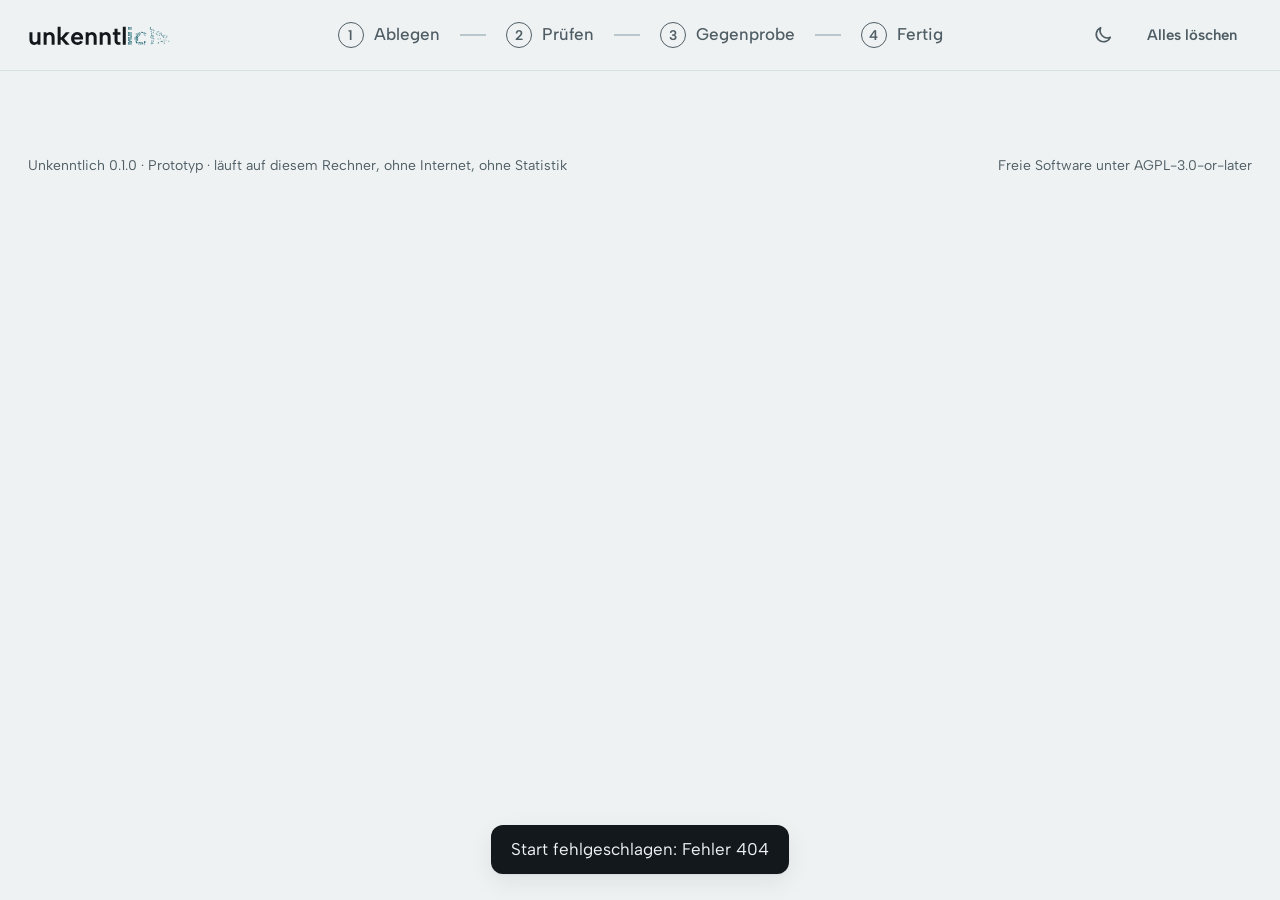
==== unkenntlich/web/index.html @ dcf61d39 "Unkenntlich 0.1.0: Dokumente, Fotos und Videos lokal unkenntlich machen, mit Gegenprobe und Prüfberi" ====
<!doctype html>
<html lang="de">
<head>
<meta charset="utf-8">
<meta name="viewport" content="width=device-width, initial-scale=1">
<title>Unkenntlich – Dokumente, Fotos und Videos lokal unkenntlich machen</title>
<meta name="description" content="Personen und ihre Daten in Dokumenten, Fotos und Videos auf dem eigenen Rechner unkenntlich machen, mit Gegenprobe und Prüfbericht.">
<link rel="icon" href="bilder/zeichen.svg" type="image/svg+xml">
<link rel="stylesheet" href="stil.css">
<script src="schema.js"></script>
<script type="module" src="app.js"></script>
</head>
<body>
<a class="sprung" href="#inhalt">Zum Inhalt springen</a>
<header class="kopf">
  <div class="kopf-innen">
    <a class="marke" href="#" id="marke" aria-label="unkenntlich – zum Anfang"><svg xmlns="http://www.w3.org/2000/svg" viewBox="0 -4 567.0 120.0" aria-hidden="true" focusable="false"><path d="M49.74402059889377 95.0H38.837478542819L38.0449742513828 89.93349227541484Q35.56347510967004 92.67049399198932 32.10047682624452 94.18524699599466Q28.637478542818997 95.7 24.718977684531758 95.7Q18.892981117680716 95.7 14.639233263398816 93.23149914171276Q10.385485409116917 90.76299828342552 8.094735838260538 85.99449742513828Q5.8039862674041585 81.22599656685104 5.8039862674041585 74.26299828342552V45.0H17.721533473202367V72.68899485027656Q17.721533473202367 78.70047682624451 20.13277703604807 81.84696738508487Q22.544020598893766 84.99345794392524 27.52950600801068 84.99345794392524Q32.4149914171276 84.99345794392524 35.12073240511158 81.82846652679763Q37.82647339309556 78.66347510967003 37.82647339309556 72.57049399198931V45.0H49.74402059889377ZM62.56698455082968 45.0H73.37352660690445L74.16603089834065 49.966507724585156Q76.64753004005341 47.329506008010675 80.11977875262255 45.81475300400534Q83.59202746519168 44.3 87.59202746519168 44.3Q93.49202746519168 44.3 97.69577531947358 46.76850085828724Q101.89952317375548 49.237001716574476 104.15327102803738 53.996252145718096Q106.40701888231928 58.755502574861715 106.40701888231928 65.8V95.0H94.48947167652108V67.3925042914362Q94.48947167652108 61.29952317375548 92.037478542819 58.193782185771504Q89.58548540911693 55.088041197787526 84.7 55.088041197787526Q79.71451459088308 55.088041197787526 77.09952317375549 58.23453175662789Q74.48453175662789 61.38102231546824 74.48453175662789 67.4925042914362V95.0H62.56698455082968ZM118.56698455082967 23.0H130.52153347320237V64.90047682624451H134.00701888231927L151.2299828342552 45.0H166.825042914362L144.4320617966813 69.9074957085638L166.94354377264924 95.0H151.26698455082968L133.98851802403203 74.91451459088307H130.52153347320237V95.0H118.56698455082967ZM197.20749570856378 95.7Q189.73349227541482 95.7 184.0649914171276 92.40925042914361Q178.39649055884036 89.11850085828723 175.24649055884035 83.21850085828723Q172.09649055884034 77.31850085828724 172.09649055884034 69.58149914171275Q172.09649055884034 62.26299828342552 175.20574098798397 56.562998283425515Q178.3149914171276 50.86299828342552 183.83349227541484 47.581499141712754Q189.35199313370208 44.3 196.32599656685102 44.3Q203.51850085828724 44.3 208.95550257486173 47.39074957085638Q214.39250429143618 50.48149914171276 217.4517547205798 56.04074957085638Q220.51100514972342 61.6 220.51100514972342 68.93700171657449Q220.51100514972342 70.11850085828723 220.37025557886705 71.45925042914362Q220.22950600801067 72.8 220.02950600801069 74.31850085828724H184.95103948121303Q185.36954033950028 77.67798970055311 187.06778561892045 80.10223154682433Q188.76603089834063 82.52647339309556 191.39027274461185 83.8654682433721Q194.01451459088307 85.20446309364867 197.37400343314894 85.20446309364867Q201.35948884226588 85.20446309364867 204.5412263971009 83.57471867251573Q207.7229639519359 81.9449742513828 209.00446309364867 79.27448025939347L219.48500858287238 82.56698455082967Q216.48500858287238 88.77049399198933 210.5980068662979 92.23524699599466Q204.71100514972343 95.7 197.20749570856378 95.7ZM207.50095365248902 65.04449742513827Q207.40095365248902 62.04800686629792 205.8804596604997 59.6737650200267Q204.35996566851037 57.29952317375548 201.88197596795726 55.91052832347892Q199.40398626740415 54.52153347320236 196.3629982834255 54.54003433148961Q193.64800686629792 54.55853518977685 191.2830154491703 55.906780469197024Q188.91802403204272 57.2550257486172 187.256780469197 59.57926759488842Q185.5955369063513 61.903509441159635 185.06954033950026 65.04449742513827ZM230.76698455082965 45.0H241.57352660690444L242.36603089834063 49.966507724585156Q244.84753004005339 47.329506008010675 248.31977875262254 45.81475300400534Q251.79202746519167 44.3 255.79202746519167 44.3Q261.69202746519164 44.3 265.89577531947356 46.76850085828724Q270.0995231737555 49.237001716574476 272.3532710280374 53.996252145718096Q274.60701888231927 58.755502574861715 274.60701888231927 65.8V95.0H262.68947167652107V67.3925042914362Q262.68947167652107 61.29952317375548 260.23747854281896 58.193782185771504Q257.7854854091169 55.088041197787526 252.89999999999998 55.088041197787526Q247.91451459088307 55.088041197787526 245.29952317375546 58.23453175662789Q242.68453175662788 61.38102231546824 242.68453175662788 67.4925042914362V95.0H230.76698455082965ZM286.76698455082965 45.0H297.5735266069044L298.3660308983406 49.966507724585156Q300.84753004005336 47.329506008010675 304.3197787526225 45.81475300400534Q307.7920274651916 44.3 311.7920274651916 44.3Q317.69202746519164 44.3 321.8957753194735 46.76850085828724Q326.0995231737554 49.237001716574476 328.35327102803734 53.996252145718096Q330.60701888231927 58.755502574861715 330.60701888231927 65.8V95.0H318.689471676521V67.3925042914362Q318.689471676521 61.29952317375548 316.23747854281896 58.193782185771504Q313.78548540911686 55.088041197787526 308.9 55.088041197787526Q303.914514590883 55.088041197787526 301.29952317375546 58.23453175662789Q298.68453175662785 61.38102231546824 298.68453175662785 67.4925042914362V95.0H286.76698455082965ZM346.17049399198925 45.0V31.0H358.22504291436195V45.0H369.6810223154682V55.44354377264924H358.22504291436195V76.91148197596796Q358.22504291436195 81.17846652679764 359.92879076864386 82.86746137707419Q361.6325386229258 84.55645622735075 364.28078390234595 84.6879553690635Q366.9290291817661 84.81945451077627 369.69952317375544 84.40095365248904V94.56299828342551Q365.2405111577341 95.48149914171276 361.0110051497234 95.12224871256913Q356.78149914171274 94.76299828342552 353.4352469959946 92.81674613770741Q350.0889948502765 90.87049399198932 348.12974442113284 86.98724012969674Q346.17049399198925 83.10398626740415 346.17049399198925 76.91148197596796V55.44354377264924H339.15199313370204V45.0ZM379.1669845508296 23.0H391.0845317566278V95.0H379.1669845508296Z" fill="currentColor"/><g fill="var(--akzent, #0b5866)"><rect x="400.0" y="25.0" width="4.30" height="4.30" rx="0.6" opacity="0.99"/><rect x="405.1" y="25.0" width="4.30" height="4.30" rx="0.6" opacity="0.97"/><rect x="410.3" y="24.9" width="4.30" height="4.30" rx="0.6" opacity="0.95"/><rect x="487.7" y="23.8" width="4.30" height="4.30" rx="0.6" opacity="0.66"/><rect x="400.0" y="30.0" width="4.30" height="4.30" rx="0.6" opacity="0.99"/><rect x="405.2" y="30.0" width="4.30" height="4.30" rx="0.6" opacity="0.97"/><rect x="410.1" y="30.0" width="4.30" height="4.30" rx="0.6" opacity="0.95"/><rect x="487.4" y="29.3" width="4.30" height="4.30" rx="0.6" opacity="0.66"/><rect x="490.7" y="31.8" width="4.30" height="4.30" rx="0.6" opacity="0.66"/><rect x="498.0" y="32.9" width="4.30" height="4.30" rx="0.6" opacity="0.64"/><rect x="490.8" y="38.9" width="4.30" height="4.30" rx="0.6" opacity="0.66"/><rect x="501.4" y="36.5" width="4.30" height="4.30" rx="0.6" opacity="0.64"/><rect x="400.0" y="45.0" width="4.30" height="4.30" rx="0.6" opacity="0.99"/><rect x="405.0" y="44.9" width="4.30" height="4.30" rx="0.6" opacity="0.97"/><rect x="410.4" y="44.9" width="4.30" height="4.30" rx="0.6" opacity="0.95"/><rect x="442.9" y="45.0" width="4.30" height="4.30" rx="0.6" opacity="0.83"/><rect x="452.6" y="43.4" width="4.30" height="4.30" rx="0.6" opacity="0.79"/><rect x="456.3" y="43.8" width="4.30" height="4.30" rx="0.6" opacity="0.77"/><rect x="462.5" y="44.8" width="4.30" height="4.30" rx="0.6" opacity="0.75"/><rect x="499.1" y="44.5" width="4.30" height="4.30" rx="0.6" opacity="0.64"/><rect x="515.1" y="41.8" width="4.30" height="4.30" rx="0.6" opacity="0.56"/><rect x="520.6" y="40.6" width="4.30" height="4.30" rx="0.6" opacity="0.54"/><rect x="400.0" y="50.0" width="4.30" height="4.30" rx="0.6" opacity="0.99"/><rect x="405.1" y="50.0" width="4.30" height="4.30" rx="0.6" opacity="0.97"/><rect x="410.4" y="49.9" width="4.30" height="4.30" rx="0.6" opacity="0.95"/><rect x="430.8" y="49.7" width="4.30" height="4.30" rx="0.6" opacity="0.87"/><rect x="436.9" y="49.9" width="4.30" height="4.30" rx="0.6" opacity="0.85"/><rect x="441.2" y="49.7" width="4.30" height="4.30" rx="0.6" opacity="0.83"/><rect x="446.8" y="49.6" width="4.30" height="4.30" rx="0.6" opacity="0.81"/><rect x="462.3" y="48.7" width="4.30" height="4.30" rx="0.6" opacity="0.75"/><rect x="468.8" y="47.6" width="4.30" height="4.30" rx="0.6" opacity="0.73"/><rect x="491.8" y="46.7" width="4.30" height="4.30" rx="0.6" opacity="0.66"/><rect x="511.4" y="48.8" width="4.30" height="4.30" rx="0.6" opacity="0.60"/><rect x="524.8" y="48.9" width="4.30" height="4.30" rx="0.6" opacity="0.56"/><rect x="530.1" y="46.3" width="4.30" height="4.30" rx="0.6" opacity="0.54"/><rect x="400.0" y="55.0" width="4.30" height="4.30" rx="0.6" opacity="0.99"/><rect x="405.2" y="55.0" width="4.30" height="4.30" rx="0.6" opacity="0.97"/><rect x="410.3" y="55.0" width="4.30" height="4.30" rx="0.6" opacity="0.95"/><rect x="435.6" y="54.8" width="4.30" height="4.30" rx="0.6" opacity="0.85"/><rect x="442.9" y="54.3" width="4.30" height="4.30" rx="0.6" opacity="0.83"/><rect x="465.7" y="54.5" width="4.30" height="4.30" rx="0.6" opacity="0.75"/><rect x="492.6" y="54.3" width="4.30" height="4.30" rx="0.6" opacity="0.64"/><rect x="514.5" y="52.9" width="4.30" height="4.30" rx="0.6" opacity="0.56"/><rect x="531.5" y="51.0" width="4.30" height="4.30" rx="0.6" opacity="0.54"/><rect x="531.8" y="54.1" width="4.30" height="4.30" rx="0.6" opacity="0.52"/><rect x="410.4" y="59.8" width="4.30" height="4.30" rx="0.6" opacity="0.95"/><rect x="431.2" y="59.4" width="4.30" height="4.30" rx="0.6" opacity="0.87"/><rect x="437.7" y="59.9" width="4.30" height="4.30" rx="0.6" opacity="0.85"/><rect x="493.2" y="56.6" width="4.30" height="4.30" rx="0.6" opacity="0.66"/><rect x="498.6" y="56.7" width="4.30" height="4.30" rx="0.6" opacity="0.64"/><rect x="522.9" y="55.8" width="4.30" height="4.30" rx="0.6" opacity="0.54"/><rect x="536.0" y="57.3" width="4.30" height="4.30" rx="0.6" opacity="0.52"/><rect x="541.9" y="56.0" width="4.30" height="4.30" rx="0.6" opacity="0.50"/><rect x="400.0" y="65.0" width="4.30" height="4.30" rx="0.6" opacity="0.99"/><rect x="405.1" y="65.0" width="4.30" height="4.30" rx="0.6" opacity="0.97"/><rect x="410.4" y="64.9" width="4.30" height="4.30" rx="0.6" opacity="0.95"/><rect x="426.3" y="64.7" width="4.30" height="4.30" rx="0.6" opacity="0.89"/><rect x="431.9" y="64.9" width="4.30" height="4.30" rx="0.6" opacity="0.87"/><rect x="435.6" y="64.4" width="4.30" height="4.30" rx="0.6" opacity="0.85"/><rect x="488.9" y="62.4" width="4.30" height="4.30" rx="0.6" opacity="0.66"/><rect x="497.8" y="61.2" width="4.30" height="4.30" rx="0.6" opacity="0.64"/><rect x="400.0" y="70.0" width="4.30" height="4.30" rx="0.6" opacity="0.99"/><rect x="405.1" y="70.0" width="4.30" height="4.30" rx="0.6" opacity="0.97"/><rect x="410.2" y="69.9" width="4.30" height="4.30" rx="0.6" opacity="0.95"/><rect x="425.9" y="69.5" width="4.30" height="4.30" rx="0.6" opacity="0.89"/><rect x="431.9" y="69.7" width="4.30" height="4.30" rx="0.6" opacity="0.87"/><rect x="436.2" y="69.9" width="4.30" height="4.30" rx="0.6" opacity="0.85"/><rect x="494.0" y="66.8" width="4.30" height="4.30" rx="0.6" opacity="0.66"/><rect x="500.9" y="68.9" width="4.30" height="4.30" rx="0.6" opacity="0.64"/><rect x="527.3" y="68.6" width="4.30" height="4.30" rx="0.6" opacity="0.52"/><rect x="400.0" y="75.0" width="4.30" height="4.30" rx="0.6" opacity="0.99"/><rect x="405.2" y="75.0" width="4.30" height="4.30" rx="0.6" opacity="0.97"/><rect x="430.5" y="74.4" width="4.30" height="4.30" rx="0.6" opacity="0.87"/><rect x="436.2" y="74.2" width="4.30" height="4.30" rx="0.6" opacity="0.85"/><rect x="518.4" y="70.0" width="4.30" height="4.30" rx="0.6" opacity="0.54"/><rect x="405.1" y="80.0" width="4.30" height="4.30" rx="0.6" opacity="0.97"/><rect x="410.4" y="79.8" width="4.30" height="4.30" rx="0.6" opacity="0.95"/><rect x="430.7" y="79.6" width="4.30" height="4.30" rx="0.6" opacity="0.87"/><rect x="464.7" y="79.6" width="4.30" height="4.30" rx="0.6" opacity="0.75"/><rect x="492.8" y="78.0" width="4.30" height="4.30" rx="0.6" opacity="0.66"/><rect x="499.1" y="78.4" width="4.30" height="4.30" rx="0.6" opacity="0.64"/><rect x="530.4" y="79.5" width="4.30" height="4.30" rx="0.6" opacity="0.54"/><rect x="533.8" y="79.2" width="4.30" height="4.30" rx="0.6" opacity="0.52"/><rect x="400.0" y="85.0" width="4.30" height="4.30" rx="0.6" opacity="0.99"/><rect x="405.2" y="84.9" width="4.30" height="4.30" rx="0.6" opacity="0.97"/><rect x="410.3" y="84.9" width="4.30" height="4.30" rx="0.6" opacity="0.95"/><rect x="431.7" y="84.4" width="4.30" height="4.30" rx="0.6" opacity="0.87"/><rect x="437.1" y="84.8" width="4.30" height="4.30" rx="0.6" opacity="0.85"/><rect x="443.2" y="83.8" width="4.30" height="4.30" rx="0.6" opacity="0.83"/><rect x="448.3" y="84.5" width="4.30" height="4.30" rx="0.6" opacity="0.81"/><rect x="454.1" y="84.4" width="4.30" height="4.30" rx="0.6" opacity="0.79"/><rect x="463.8" y="83.3" width="4.30" height="4.30" rx="0.6" opacity="0.75"/><rect x="466.4" y="83.0" width="4.30" height="4.30" rx="0.6" opacity="0.73"/><rect x="493.7" y="83.6" width="4.30" height="4.30" rx="0.6" opacity="0.64"/><rect x="520.0" y="84.1" width="4.30" height="4.30" rx="0.6" opacity="0.54"/><rect x="533.8" y="79.5" width="4.30" height="4.30" rx="0.6" opacity="0.52"/><rect x="543.2" y="81.6" width="4.30" height="4.30" rx="0.6" opacity="0.50"/><rect x="400.0" y="90.0" width="4.30" height="4.30" rx="0.6" opacity="0.99"/><rect x="405.1" y="89.9" width="4.30" height="4.30" rx="0.6" opacity="0.97"/><rect x="410.3" y="89.9" width="4.30" height="4.30" rx="0.6" opacity="0.95"/><rect x="441.4" y="89.5" width="4.30" height="4.30" rx="0.6" opacity="0.83"/><rect x="448.6" y="89.7" width="4.30" height="4.30" rx="0.6" opacity="0.81"/><rect x="454.5" y="89.1" width="4.30" height="4.30" rx="0.6" opacity="0.79"/><rect x="456.8" y="89.0" width="4.30" height="4.30" rx="0.6" opacity="0.77"/><rect x="464.1" y="89.9" width="4.30" height="4.30" rx="0.6" opacity="0.75"/><rect x="491.3" y="88.5" width="4.30" height="4.30" rx="0.6" opacity="0.66"/><rect x="497.3" y="88.0" width="4.30" height="4.30" rx="0.6" opacity="0.64"/><rect x="518.9" y="86.7" width="4.30" height="4.30" rx="0.6" opacity="0.54"/><rect x="542.9" y="88.1" width="4.30" height="4.30" rx="0.6" opacity="0.50"/><rect x="540.3" y="63.3" width="4.30" height="4.30" rx="0.6" opacity="0.54"/><rect x="549.4" y="69.1" width="4.30" height="4.30" rx="0.6" opacity="0.32"/><rect x="561.1" y="78.5" width="4.30" height="4.30" rx="0.6" opacity="0.52"/><rect x="542.0" y="73.6" width="4.30" height="4.30" rx="0.6" opacity="0.49"/><rect x="546.2" y="54.0" width="4.30" height="4.30" rx="0.6" opacity="0.29"/><rect x="540.2" y="59.5" width="4.30" height="4.30" rx="0.6" opacity="0.34"/><rect x="550.8" y="63.2" width="4.30" height="4.30" rx="0.6" opacity="0.38"/><rect x="550.8" y="77.0" width="4.30" height="4.30" rx="0.6" opacity="0.32"/><rect x="553.6" y="58.5" width="4.30" height="4.30" rx="0.6" opacity="0.55"/></g></svg></a>
    <nav aria-label="Arbeitsschritte">
      <ol class="schritte" id="schritte">
        <li><button type="button" data-schritt="ablegen"><span class="nr">1</span><span class="text">Ablegen</span></button></li>
        <li class="trenner" aria-hidden="true"></li>
        <li><button type="button" data-schritt="pruefen"><span class="nr">2</span><span class="text">Prüfen</span></button></li>
        <li class="trenner" aria-hidden="true"></li>
        <li><button type="button" data-schritt="gegenprobe"><span class="nr">3</span><span class="text">Gegenprobe</span></button></li>
        <li class="trenner" aria-hidden="true"></li>
        <li><button type="button" data-schritt="fertig"><span class="nr">4</span><span class="text">Fertig</span></button></li>
      </ol>
    </nav>
    <div class="werkzeuge">
      <button type="button" class="symbolknopf" id="schema" aria-label="Dunkles Schema" aria-pressed="false"></button>
      <button type="button" class="knopf leise klein" id="loeschen">Alles löschen</button>
    </div>
  </div>
</header>
<main id="inhalt" tabindex="-1"></main>
<footer class="fuss">
  <span>Unkenntlich 0.1.0 · Prototyp · läuft auf diesem Rechner, ohne Internet, ohne Statistik</span>
  <span>Freie Software unter AGPL-3.0-or-later</span>
</footer>
<div class="meldung" id="meldung" role="status" aria-live="polite" hidden></div>
</body>
</html>
---- unkenntlich/web/stil.css ----
/* Unkenntlich – ruhige Oberfläche: eine Handlung je Bildschirm, große Schrift, helles und dunkles Schema. */
@font-face { font-family: "Albert Sans"; src: url("schrift/albert-sans.woff2") format("woff2"); font-weight: 100 900; font-display: swap; }
@font-face { font-family: "Albert Sans"; src: url("schrift/albert-sans-kursiv.woff2") format("woff2"); font-weight: 100 900; font-style: italic; font-display: swap; }
@font-face { font-family: "Plex Mono"; src: url("schrift/plex-mono.woff2") format("woff2"); font-display: swap; }

:root {
  --grund: #eef2f3; --flaeche: #ffffff; --flaeche-2: #f6f8f9; --flaeche-3: #e8eef0;
  --tinte: #12181b; --leise: #4f5d64; --linie: #d6dfe2; --linie-stark: #b9c6cb;
  --akzent: #0b5866; --akzent-tief: #073f49; --akzent-hell: #dcedf0; --auf-akzent: #ffffff;
  --gut: #146c4b; --gut-hell: #e2f2ea; --schlecht: #a3262a; --schlecht-hell: #f7e5e5; --warn-hell: #fbefd5;
  --decke: #1b2226; --schatten: 0 1px 2px rgb(16 24 28 / 6%), 0 8px 24px rgb(16 24 28 / 7%);
  --k-person: #6a4fd0; --k-ort: #2563c4; --k-kontakt: #0a7c6f; --k-konto: #a5630d; --k-nummer: #56636f;
  --k-fahrzeug: #8a6d00; --k-gesicht: #c0335f; --k-hand: #3647b0; --k-eigen: #3d4950;
  --radius: 14px; --radius-klein: 9px;
  color-scheme: light;
}
:root[data-schema="dunkel"] {
  --grund: #0c1113; --flaeche: #141b1e; --flaeche-2: #192226; --flaeche-3: #1f2a2e;
  --tinte: #e6ecee; --leise: #a3b1b6; --linie: #29353a; --linie-stark: #3a494f;
  --akzent: #74c6d2; --akzent-tief: #a6dde5; --akzent-hell: #12343a; --auf-akzent: #06262c;
  --gut: #6fd3a5; --gut-hell: #11301f; --schlecht: #ff9b9b; --schlecht-hell: #3a1618; --warn-hell: #3a2c0c;
  --decke: #05080a; --schatten: 0 1px 2px rgb(0 0 0 / 40%), 0 10px 30px rgb(0 0 0 / 35%);
  --k-person: #a995ff; --k-ort: #7fb0ff; --k-kontakt: #5fd3c2; --k-konto: #f0b55c; --k-nummer: #b3c0cb;
  --k-fahrzeug: #e2c75a; --k-gesicht: #ff8fb1; --k-hand: #9aa8ff; --k-eigen: #c2cdd2;
  color-scheme: dark;
}

* { box-sizing: border-box; }
html { -webkit-text-size-adjust: 100%; }
body { margin: 0; background: var(--grund); color: var(--tinte); font: 400 17px/1.5 "Albert Sans", system-ui, sans-serif;
       min-height: 100vh; }
button, input, select { font: inherit; color: inherit; }
a { color: var(--akzent); }
:focus-visible { outline: 3px solid var(--akzent); outline-offset: 2px; border-radius: 6px; }
.unsichtbar { position: absolute !important; width: 1px; height: 1px; padding: 0; margin: -1px; overflow: hidden;
              clip: rect(0 0 0 0); white-space: nowrap; border: 0; }
.sprung { position: absolute; left: 12px; top: -60px; background: var(--akzent); color: var(--auf-akzent); padding: 10px 16px;
          border-radius: 10px; z-index: 50; text-decoration: none; font-weight: 600; }
.sprung:focus { top: 12px; }
.mono { font-family: "Plex Mono", ui-monospace, monospace; font-size: .86em; }
[hidden] { display: none !important; }

/* Kopf ----------------------------------------------------------------------------------------------------------- */
.kopf { position: sticky; top: 0; z-index: 20; background: color-mix(in srgb, var(--grund) 88%, transparent);
        backdrop-filter: blur(10px); border-bottom: 1px solid var(--linie); }
.kopf-innen { max-width: 1480px; margin: 0 auto; padding: 14px 28px; display: grid; grid-template-columns: 1fr auto 1fr;
              align-items: center; gap: 24px; }
.marke { display: inline-flex; align-items: center; color: var(--tinte); text-decoration: none; }
.marke svg { height: 30px; width: auto; display: block; }
.schritte { display: flex; gap: 6px; list-style: none; margin: 0; padding: 0; }
.schritte button { display: flex; align-items: center; gap: 10px; border: 0; background: none; padding: 8px 14px;
                   border-radius: 999px; cursor: pointer; color: var(--leise); font-weight: 500; }
.schritte button:disabled { cursor: default; opacity: .62; }
.schritte .nr { width: 26px; height: 26px; border-radius: 50%; display: grid; place-items: center; font-size: 14px;
                border: 1.5px solid currentColor; font-weight: 600; }
.schritte [aria-current="step"] { color: var(--tinte); background: var(--flaeche); box-shadow: var(--schatten); }
.schritte [aria-current="step"] .nr { background: var(--akzent); border-color: var(--akzent); color: var(--auf-akzent); }
.schritte .erledigt .nr { background: var(--akzent-hell); border-color: var(--akzent-hell); color: var(--akzent-tief); }
.schritte .trenner { width: 26px; height: 1.5px; background: var(--linie-stark); align-self: center; }
.werkzeuge { display: flex; justify-content: flex-end; gap: 8px; }

/* Knöpfe --------------------------------------------------------------------------------------------------------- */
.knopf { display: inline-flex; align-items: center; justify-content: center; gap: 10px; min-height: 46px; padding: 0 22px;
         border-radius: 12px; border: 1.5px solid var(--linie-stark); background: var(--flaeche); cursor: pointer;
         font-weight: 600; text-decoration: none; color: var(--tinte); transition: background .15s, border-color .15s, transform .1s; }
.knopf:hover { border-color: var(--akzent); }
.knopf:active { transform: translateY(1px); }
.knopf:disabled { opacity: .5; cursor: not-allowed; transform: none; }
.knopf.haupt { background: var(--akzent); border-color: var(--akzent); color: var(--auf-akzent); }
.knopf.haupt:hover { background: var(--akzent-tief); border-color: var(--akzent-tief); }
.knopf.leise { border-color: transparent; background: transparent; color: var(--leise); }
.knopf.leise:hover { background: var(--flaeche-3); color: var(--tinte); }
.knopf.klein { min-height: 38px; padding: 0 14px; font-size: 15px; border-radius: 10px; }
.knopf svg { width: 20px; height: 20px; flex: none; }
.knopf[aria-pressed="true"] { border-color: var(--akzent); background: var(--akzent-hell); color: var(--akzent-tief); }
.symbolknopf { width: 42px; height: 42px; border-radius: 12px; border: 1.5px solid transparent; background: transparent;
               display: grid; place-items: center; cursor: pointer; color: var(--leise); }
.symbolknopf:hover { background: var(--flaeche-3); color: var(--tinte); }
.symbolknopf svg { width: 22px; height: 22px; }

main { max-width: 1480px; margin: 0 auto; padding: 28px; }

/* 1 Ablegen -------------------------------------------------------------------------------------------------------- */
.start { display: grid; grid-template-columns: minmax(0, 1.05fr) minmax(0, 1fr); gap: 56px; align-items: start; padding-top: 34px; }
.start h1 { font-size: clamp(36px, 4.2vw, 58px); line-height: 1.05; letter-spacing: -0.025em; font-weight: 640; margin: 0 0 22px; }
.start h1 em { font-style: normal; color: var(--akzent); }
.start .unterzeile { font-size: 20px; color: var(--leise); max-width: 34em; margin: 0 0 30px; }
.vorteile { list-style: none; padding: 0; margin: 34px 0 0; display: grid; gap: 16px; max-width: 34em; }
.vorteile li { display: grid; grid-template-columns: 40px 1fr; gap: 14px; align-items: start; }
.vorteile .zeichen { width: 40px; height: 40px; border-radius: 12px; background: var(--akzent-hell); color: var(--akzent-tief);
                     display: grid; place-items: center; }
.vorteile .zeichen svg { width: 22px; height: 22px; }
.vorteile b { display: block; font-weight: 600; }
.vorteile span { color: var(--leise); }
.ablage { background: var(--flaeche); border-radius: 22px; box-shadow: var(--schatten); padding: 26px; }
.zone { position: relative; border: 2px dashed var(--linie-stark); border-radius: 18px; padding: 42px 28px 34px; text-align: center;
        transition: border-color .2s, background .2s; overflow: hidden; }
.zone.ueber { border-color: var(--akzent); background: var(--akzent-hell); }
.zone .bildchen { display: flex; justify-content: center; gap: 14px; margin-bottom: 20px; }
.zone .bildchen span { width: 58px; height: 72px; border-radius: 10px; background: var(--flaeche-2); border: 1.5px solid var(--linie);
                       display: grid; place-items: center; color: var(--leise); }
.zone .bildchen span:nth-child(2) { transform: translateY(-8px); }
.zone .bildchen svg { width: 26px; height: 26px; }
.zone h2 { margin: 0 0 6px; font-size: 24px; font-weight: 620; }
.zone p { margin: 0 0 22px; color: var(--leise); }
.zone .knoepfe { display: flex; gap: 12px; justify-content: center; flex-wrap: wrap; }
.pixel { position: absolute; right: 16px; top: 14px; display: grid; grid-template-columns: repeat(4, 7px); gap: 3px; opacity: .55; }
.pixel i { width: 7px; height: 7px; border-radius: 1.5px; background: var(--akzent); }
.pixel i:nth-child(3n) { opacity: .35; } .pixel i:nth-child(4n+1) { opacity: .15; }
.hinweis-klein { font-size: 14.5px; color: var(--leise); margin: 14px 4px 0; }
.dateiliste { list-style: none; margin: 22px 0 0; padding: 0; display: grid; gap: 10px; }
.dateiliste li { display: grid; grid-template-columns: 44px 1fr auto; gap: 14px; align-items: center; padding: 12px 14px;
                 border-radius: 14px; background: var(--flaeche-2); }
.dateiliste .art { width: 44px; height: 44px; border-radius: 12px; display: grid; place-items: center; background: var(--flaeche);
                   color: var(--akzent); border: 1px solid var(--linie); }
.dateiliste .art svg { width: 22px; height: 22px; }
.dateiliste .name { font-weight: 600; overflow-wrap: anywhere; }
.dateiliste .zustand { font-size: 14.5px; color: var(--leise); }
.dateiliste .zahl { font-weight: 600; font-variant-numeric: tabular-nums; }
.fertig-zeichen { color: var(--gut); display: grid; place-items: center; }
.fertig-zeichen svg { width: 24px; height: 24px; }
.balken { height: 6px; background: var(--flaeche-3); border-radius: 99px; overflow: hidden; margin-top: 7px; }
.balken > i { display: block; height: 100%; background: var(--akzent); border-radius: 99px; transition: width .4s ease; }
.weiter { display: flex; justify-content: flex-end; margin-top: 20px; }

/* 2 Prüfen --------------------------------------------------------------------------------------------------------- */
.pruefen { display: grid; grid-template-columns: 230px minmax(0, 1fr) 380px; gap: 22px; align-items: start; }
.reiter { display: grid; gap: 8px; position: sticky; top: 92px; }
.reiter-liste { display: grid; gap: 8px; }
.reiter h2, .tafel h2 { font-size: 13px; font-weight: 600; color: var(--leise); margin: 0 0 4px 4px; letter-spacing: .02em; }
.reiter button { display: grid; grid-template-columns: 38px 1fr; gap: 10px; align-items: center; text-align: left; border: 1.5px solid transparent;
                 background: var(--flaeche); border-radius: 14px; padding: 10px; cursor: pointer; }
.reiter button[aria-selected="true"] { border-color: var(--akzent); box-shadow: var(--schatten); }
.reiter .art { width: 38px; height: 38px; border-radius: 10px; background: var(--flaeche-2); display: grid; place-items: center; color: var(--akzent); }
.reiter .art svg { width: 20px; height: 20px; }
.reiter b { display: block; font-size: 15px; font-weight: 600; overflow-wrap: anywhere; line-height: 1.25; }
.reiter small { color: var(--leise); font-size: 13.5px; }
.reiter .fertig small { color: var(--gut); }
.buehne { background: var(--flaeche); border-radius: 20px; box-shadow: var(--schatten); padding: 16px; min-width: 0; }
.buehne-kopf { display: flex; justify-content: space-between; align-items: center; gap: 12px; margin: 2px 4px 12px; flex-wrap: wrap; }
.buehne-kopf h2 { margin: 0; font-size: 20px; font-weight: 620; }
.blaettern { display: flex; align-items: center; gap: 6px; color: var(--leise); }
.ansicht { position: relative; border-radius: 12px; overflow: hidden; background: var(--flaeche-3); }
.ansicht svg.flaeche { display: block; width: 100%; height: auto; max-height: calc(100vh - 290px); touch-action: none; }
.ansicht.zeichnen svg.flaeche { cursor: crosshair; }
.stelle { fill: color-mix(in srgb, var(--farbe) 12%, transparent); stroke: var(--farbe); stroke-width: 2.4; cursor: pointer;
          transition: fill .45s ease, stroke-width .45s ease, stroke .45s ease; vector-effect: non-scaling-stroke; }
.stelle:hover { stroke-width: 3.6; }
.stelle.gewaehlt { stroke-width: 4.2; filter: drop-shadow(0 0 4px color-mix(in srgb, var(--farbe) 60%, transparent)); }
.stelle.unkenntlich { fill: var(--decke); stroke: var(--decke); }
.stelle.unkenntlich.gewaehlt { stroke: var(--farbe); }
.stelle.sichtbar { fill: transparent; stroke: var(--leise); stroke-dasharray: 6 5; stroke-width: 1.6; }
.entwurf { fill: color-mix(in srgb, var(--k-eigen) 18%, transparent); stroke: var(--k-eigen); stroke-dasharray: 5 4; stroke-width: 2; vector-effect: non-scaling-stroke; }
.buehne-fuss { display: flex; justify-content: space-between; align-items: center; gap: 12px; margin: 14px 4px 2px; flex-wrap: wrap; }
.schalter-zeichnen[aria-pressed="true"] { background: var(--akzent-hell); border-color: var(--akzent); color: var(--akzent-tief); }

.tafel { background: var(--flaeche); border-radius: 20px; box-shadow: var(--schatten); padding: 18px; position: sticky; top: 92px;
         max-height: calc(100vh - 116px); display: flex; flex-direction: column; }
.tafel-kopf { display: flex; justify-content: space-between; align-items: baseline; margin-bottom: 10px; }
.tafel-kopf h2 { margin: 0; }
.liste { list-style: none; margin: 0; padding: 2px; display: grid; gap: 8px; overflow: auto; grid-auto-rows: max-content;
         flex: 1 1 auto; min-height: 0; }
.vorschlag { border: 1.5px solid var(--linie); border-radius: 14px; padding: 11px 12px 12px; display: grid; gap: 8px;
             transition: border-color .2s, background .2s; }
.vorschlag.gewaehlt { border-color: var(--farbe); background: color-mix(in srgb, var(--farbe) 6%, var(--flaeche)); }
.vorschlag .zeile { display: flex; align-items: center; gap: 10px; }
.kat { display: inline-flex; align-items: center; gap: 7px; font-weight: 600; font-size: 15px; color: var(--farbe); }
.kat svg { width: 18px; height: 18px; }
.vorschlag .fund { font-size: 15.5px; overflow-wrap: anywhere; color: var(--tinte); }
.vorschlag .grund { font-size: 13.5px; color: var(--leise); }
.wahl { display: grid; grid-auto-flow: column; grid-auto-columns: 1fr; background: var(--flaeche-2); border-radius: 11px; padding: 3px; gap: 3px; }
.wahl button { border: 0; background: transparent; border-radius: 9px; padding: 7px 8px; cursor: pointer; font-size: 14.5px;
               font-weight: 600; color: var(--leise); }
.wahl button[aria-pressed="true"] { background: var(--flaeche); color: var(--tinte); box-shadow: 0 1px 3px rgb(0 0 0 / 14%); }
.wahl button.u[aria-pressed="true"] { background: var(--decke); color: #fff; }
:root[data-schema="dunkel"] .wahl button.u[aria-pressed="true"] { background: #e6ecee; color: #0c1113; }
.vorschlag select, .karte select { border: 1.5px solid var(--linie); border-radius: 10px; padding: 6px 8px; background: var(--flaeche);
  color: var(--tinte); font-size: 14.5px; max-width: 100%; }
.metadaten { margin-top: 12px; padding-top: 12px; border-top: 1px solid var(--linie); font-size: 14.5px; color: var(--leise); }
.metadaten b { color: var(--tinte); font-weight: 600; }
.metadaten ul { list-style: none; padding: 0; margin: 6px 0 0; display: flex; flex-wrap: wrap; gap: 6px; }
.metadaten li { background: var(--flaeche-2); border-radius: 8px; padding: 2px 9px; font-size: 13.5px; color: var(--tinte); }
.leiste { position: sticky; bottom: 0; margin-top: 22px; background: var(--flaeche); border-radius: 18px; box-shadow: var(--schatten);
          padding: 14px 18px; display: flex; justify-content: space-between; align-items: center; gap: 16px; z-index: 5; }
.leiste p { margin: 0; color: var(--leise); }
.leiste b { color: var(--tinte); }

/* Video ------------------------------------------------------------------------------------------------------------ */
.film { position: relative; border-radius: 12px; overflow: hidden; background: #000; }
.film video { display: block; width: 100%; height: auto; max-height: calc(100vh - 360px); }
.film canvas { position: absolute; inset: 0; width: 100%; height: 100%; pointer-events: none; }
.zeitleiste { margin-top: 12px; display: grid; gap: 6px; }
.zeitleiste .spur { display: grid; grid-template-columns: 112px 1fr; gap: 10px; align-items: center; font-size: 13.5px; color: var(--leise); }
.zeitleiste .band { position: relative; height: 22px; background: var(--flaeche-2); border-radius: 7px; cursor: pointer; overflow: hidden; }
.zeitleiste .band i { position: absolute; top: 3px; bottom: 3px; border-radius: 4px; background: var(--farbe); opacity: .72; }
.zeitleiste .band i.u { opacity: 1; background: var(--decke); }
.zeitleiste .band i.s { opacity: .35; background: var(--leise); }
.zeitleiste .band i.gewaehlt { outline: 2px solid var(--tinte); opacity: 1; }
.zeitleiste .kopfzeiger { position: absolute; top: 0; bottom: 0; width: 2px; background: var(--tinte); pointer-events: none; }
.filter { display: flex; gap: 6px; margin-bottom: 10px; flex-wrap: wrap; }
.filter button { border: 1.5px solid var(--linie); background: var(--flaeche); border-radius: 999px; padding: 4px 12px; font-size: 14px;
                 cursor: pointer; color: var(--leise); font-weight: 600; }
.filter button[aria-pressed="true"] { border-color: var(--akzent); color: var(--akzent-tief); background: var(--akzent-hell); }
.karten { list-style: none; margin: 0; padding: 2px; display: grid; grid-template-columns: repeat(2, minmax(0, 1fr)); gap: 10px; overflow: auto;
          grid-auto-rows: max-content; flex: 1 1 auto; min-height: 0; }
.karte { border: 1.5px solid var(--linie); border-radius: 14px; overflow: hidden; display: grid; grid-template-columns: minmax(0, 1fr);
         min-width: 0; background: var(--flaeche); }
.karte.gewaehlt { border-color: var(--farbe); box-shadow: 0 0 0 2px color-mix(in srgb, var(--farbe) 30%, transparent); }
.karte .bild { position: relative; height: 104px; background: var(--flaeche-3); display: grid; place-items: center; overflow: hidden;
               border: 0; padding: 0; cursor: pointer; width: 100%; }
.karte .bild img { height: 100%; width: 100%; object-fit: cover; object-position: top; transition: filter .4s ease; }
.karte.u .bild img { filter: blur(9px) saturate(.4) brightness(.55); }
.karte .marker { position: absolute; left: 8px; top: 8px; background: var(--flaeche); color: var(--tinte); border-radius: 8px;
                 font-size: 12.5px; padding: 1px 7px; font-weight: 600; }
.karte .text { padding: 8px 10px 4px; }
.karte b { display: block; font-size: 14.5px; }
.karte small { color: var(--leise); font-size: 13px; }
.karte .wahl { margin: 4px 8px 9px; }
.karte .wahl { grid-auto-columns: minmax(0, 1fr); }
.karte .wahl button { font-size: 13px; padding: 6px 2px; min-width: 0; overflow: hidden; text-overflow: ellipsis; white-space: nowrap; }
.karte select { width: 100%; font-size: 13px; }

/* 3 Gegenprobe ----------------------------------------------------------------------------------------------------- */
.mitte { max-width: 880px; margin: 30px auto; }
.probe { background: var(--flaeche); border-radius: 24px; box-shadow: var(--schatten); padding: 38px 40px; }
.probe h1 { font-size: 36px; margin: 0 0 8px; letter-spacing: -0.02em; font-weight: 640; }
.probe .unterzeile { color: var(--leise); font-size: 18px; margin: 0 0 26px; }
.scan { display: flex; gap: 14px; margin: 8px 0 26px; }
.scan figure { position: relative; margin: 0; flex: 1; aspect-ratio: 4 / 3; border-radius: 12px; overflow: hidden; background: var(--flaeche-3); }
.scan img { width: 100%; height: 100%; object-fit: cover; }
.scan figure::after { content: ""; position: absolute; left: 0; right: 0; height: 30%; top: -30%;
                      background: linear-gradient(to bottom, transparent, color-mix(in srgb, var(--akzent) 35%, transparent), transparent);
                      animation: abtasten 2.2s ease-in-out infinite; }
.scan.still figure::after { display: none; }
@keyframes abtasten { to { top: 100%; } }
.pruefliste { list-style: none; padding: 0; margin: 14px 0 0; display: grid; gap: 8px; }
.pruefliste li { display: grid; grid-template-columns: 28px 1fr; gap: 10px; align-items: start; }
.pruefliste .ok { width: 24px; height: 24px; border-radius: 50%; background: var(--gut-hell); color: var(--gut); display: grid; place-items: center; }
.pruefliste .ok svg { width: 15px; height: 15px; }
.urteil { display: flex; gap: 22px; align-items: center; padding: 22px 24px; border-radius: 18px; background: var(--gut-hell); margin: 4px 0 22px; }
.urteil.schlecht { background: var(--schlecht-hell); }
.urteil svg { width: 66px; height: 66px; flex: none; }
.urteil strong { display: block; font-size: 30px; line-height: 1.15; font-weight: 660; letter-spacing: -0.015em; }
.urteil span { color: var(--leise); }
.reste { list-style: none; padding: 0; margin: 0 0 20px; display: grid; gap: 8px; }
.reste li { padding: 10px 14px; border-radius: 12px; background: var(--flaeche-2); border-left: 4px solid var(--schlecht); }
.urteil-zeichen-kreis { animation: einblenden .5s ease both; }
.urteil-zeichen-haken { animation: einblenden .5s .15s ease both; }
.urteil-zeichen-kreis, .urteil-zeichen-haken { transform-box: fill-box; transform-origin: center; }
@keyframes einblenden { from { transform: scale(.6); opacity: 0; } }

/* 4 Fertig --------------------------------------------------------------------------------------------------------- */
.fertig-kopf { display: flex; justify-content: space-between; align-items: end; gap: 24px; margin: 6px 0 22px; flex-wrap: wrap; }
.fertig-kopf h1 { font-size: 40px; letter-spacing: -0.02em; margin: 0; font-weight: 640; }
.fertig-kopf p { margin: 6px 0 0; color: var(--leise); font-size: 18px; }
.fertig-kopf .knoepfe { display: flex; gap: 10px; flex-wrap: wrap; }
.vergleiche { display: grid; gap: 22px; }
.vergleich-karte { background: var(--flaeche); border-radius: 20px; box-shadow: var(--schatten); padding: 16px; }
.vergleich-karte .oben { display: flex; justify-content: space-between; align-items: center; margin: 2px 4px 12px; gap: 12px; flex-wrap: wrap; }
.vergleich-karte h2 { font-size: 19px; margin: 0; font-weight: 620; }
.vergleich { position: relative; border-radius: 12px; overflow: hidden; background: var(--flaeche-3); user-select: none; touch-action: none; }
.vergleich > img, .vergleich > video { display: block; width: 100%; height: auto; max-height: 78vh; object-fit: contain; }
.vergleich .vorher { position: absolute; inset: 0; clip-path: inset(0 calc(100% - var(--teil, 50%)) 0 0); }
.vergleich .vorher > img, .vergleich .vorher > video { width: 100%; height: 100%; object-fit: contain; display: block; }
.vergleich .griff { position: absolute; top: 0; bottom: 0; left: var(--teil, 50%); width: 0; }
.vergleich .griff::before { content: ""; position: absolute; top: 0; bottom: 0; left: -1.5px; width: 3px; background: #fff;
                            box-shadow: 0 0 0 1px rgb(0 0 0 / 25%); }
.vergleich .griff button { position: absolute; top: 50%; left: 0; transform: translate(-50%, -50%); width: 46px; height: 46px;
                           border-radius: 50%; border: 0; background: #fff; color: #12181b; box-shadow: 0 4px 18px rgb(0 0 0 / 35%);
                           display: grid; place-items: center; cursor: ew-resize; }
.vergleich .griff svg { width: 24px; height: 24px; }
.vergleich .etikett { position: absolute; top: 12px; padding: 3px 11px; border-radius: 8px; font-size: 14px; font-weight: 600;
                      background: rgb(12 17 19 / 72%); color: #fff; pointer-events: none; }
.vergleich .etikett.links { left: 12px; } .vergleich .etikett.rechts { right: 12px; }
.zahlenreihe { display: grid; grid-template-columns: repeat(4, 1fr); gap: 12px; margin: 0 0 22px; }
.zahlenreihe div { background: var(--flaeche); border-radius: 16px; padding: 14px 18px; box-shadow: var(--schatten); }
.zahlenreihe b { display: block; font-size: 30px; font-weight: 650; font-variant-numeric: tabular-nums; }
.zahlenreihe span { color: var(--leise); font-size: 15px; }
.blatt { display: flex; gap: 8px; flex-wrap: wrap; margin-top: 12px; }

.meldung { position: fixed; left: 50%; bottom: 26px; transform: translateX(-50%); background: var(--tinte); color: var(--grund);
           padding: 12px 20px; border-radius: 12px; box-shadow: var(--schatten); z-index: 40; max-width: 90vw; }
.fuss { max-width: 1480px; margin: 10px auto 0; padding: 18px 28px 30px; color: var(--leise); font-size: 14px; display: flex;
        justify-content: space-between; gap: 16px; flex-wrap: wrap; }

@media (max-width: 1180px) {
  .pruefen { grid-template-columns: 1fr; }
  .reiter { position: static; }
  .reiter-liste { grid-auto-flow: column; overflow-x: auto; }
  .tafel { position: static; max-height: none; }
  .start { grid-template-columns: 1fr; gap: 30px; }
  .kopf-innen { grid-template-columns: 1fr auto; }
  .schritte { grid-column: 1 / -1; order: 3; justify-content: center; overflow-x: auto; }
}
@media (max-width: 640px) {
  body { font-size: 16px; }
  .karten { grid-template-columns: minmax(0, 1fr); }
  main { padding: 16px; }
  .kopf-innen { padding: 10px 16px; }
  .schritte .text { display: none; }
  .zahlenreihe { grid-template-columns: 1fr 1fr; }
  .probe { padding: 24px 20px; }
}
@media (prefers-reduced-motion: reduce) {
  *, *::before, *::after { animation: none !important; transition: none !important; }
}
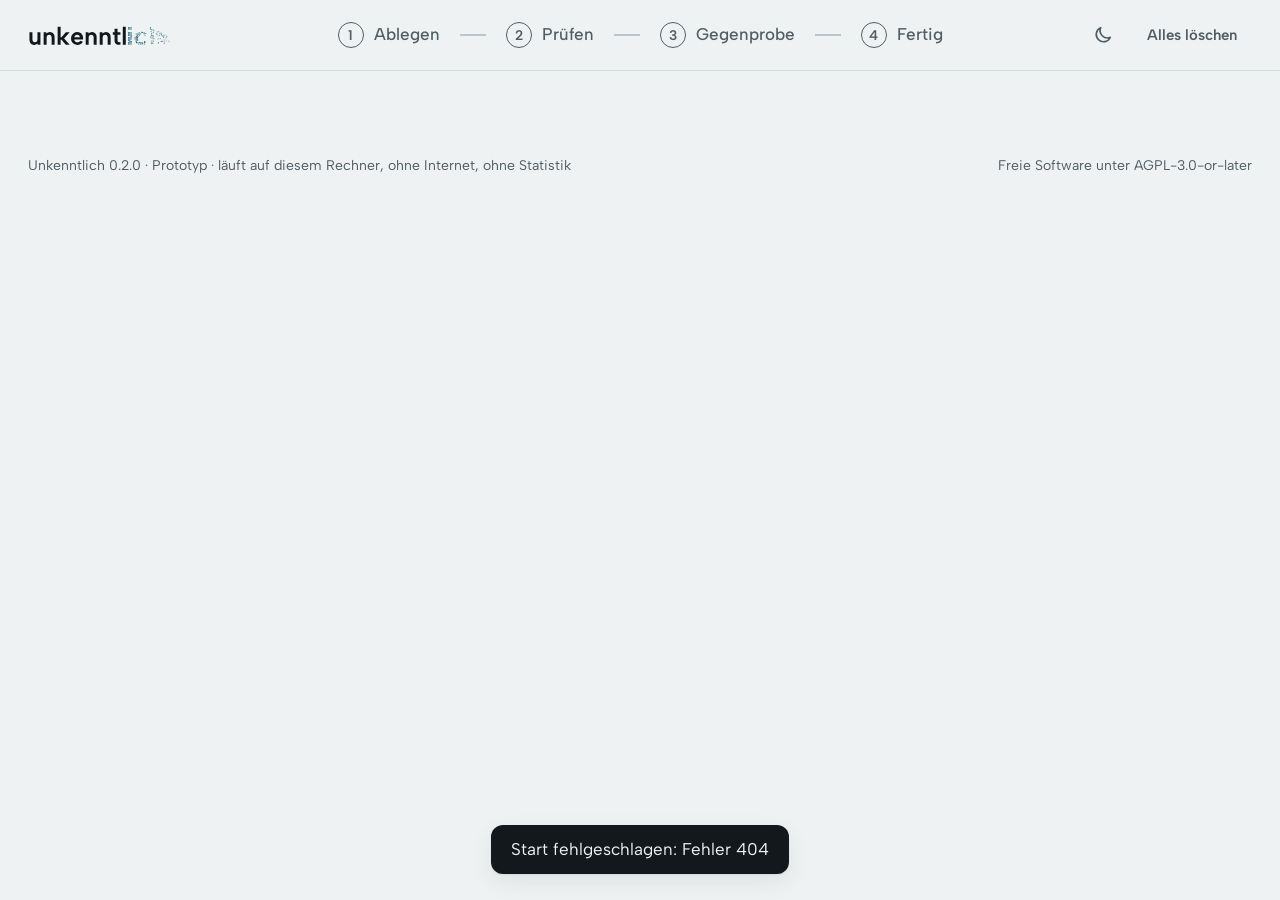
==== commit aec010e3: "Unkenntlich 0.2.0: Kopfzeile am Telefon, leise Bestätigungen, ganze Wörter auf den Karten, Ausweg fü" ====
--- a/unkenntlich/web/index.html
+++ b/unkenntlich/web/index.html
@@ -34,9 +34,10 @@
 </header>
 <main id="inhalt" tabindex="-1"></main>
 <footer class="fuss">
-  <span>Unkenntlich 0.1.0 · Prototyp · läuft auf diesem Rechner, ohne Internet, ohne Statistik</span>
+  <span>Unkenntlich 0.2.0 · Prototyp · läuft auf diesem Rechner, ohne Internet, ohne Statistik</span>
   <span>Freie Software unter AGPL-3.0-or-later</span>
 </footer>
 <div class="meldung" id="meldung" role="status" aria-live="polite" hidden></div>
+<div class="unsichtbar" id="vorlesen" role="status" aria-live="polite"></div>
 </body>
 </html>
--- a/unkenntlich/web/stil.css
+++ b/unkenntlich/web/stil.css
@@ -57,7 +57,8 @@
 .schritte [aria-current="step"] .nr { background: var(--akzent); border-color: var(--akzent); color: var(--auf-akzent); }
 .schritte .erledigt .nr { background: var(--akzent-hell); border-color: var(--akzent-hell); color: var(--akzent-tief); }
 .schritte .trenner { width: 26px; height: 1.5px; background: var(--linie-stark); align-self: center; }
-.werkzeuge { display: flex; justify-content: flex-end; gap: 8px; }
+.werkzeuge { display: flex; justify-content: flex-end; align-items: center; gap: 8px; }
+.werkzeuge .knopf { white-space: nowrap; }
 
 /* Knöpfe --------------------------------------------------------------------------------------------------------- */
 .knopf { display: inline-flex; align-items: center; justify-content: center; gap: 10px; min-height: 46px; padding: 0 22px;
@@ -201,24 +202,24 @@
 .filter button { border: 1.5px solid var(--linie); background: var(--flaeche); border-radius: 999px; padding: 4px 12px; font-size: 14px;
                  cursor: pointer; color: var(--leise); font-weight: 600; }
 .filter button[aria-pressed="true"] { border-color: var(--akzent); color: var(--akzent-tief); background: var(--akzent-hell); }
-.karten { list-style: none; margin: 0; padding: 2px; display: grid; grid-template-columns: repeat(2, minmax(0, 1fr)); gap: 10px; overflow: auto;
-          grid-auto-rows: max-content; flex: 1 1 auto; min-height: 0; }
-.karte { border: 1.5px solid var(--linie); border-radius: 14px; overflow: hidden; display: grid; grid-template-columns: minmax(0, 1fr);
+.karten { list-style: none; margin: 0; padding: 2px; display: grid; grid-template-columns: repeat(auto-fill, minmax(min(100%, 300px), 1fr));
+          gap: 10px; overflow: auto; grid-auto-rows: max-content; flex: 1 1 auto; min-height: 0; }
+.karte { border: 1.5px solid var(--linie); border-radius: 14px; overflow: hidden; display: grid; grid-template-columns: 116px minmax(0, 1fr);
          min-width: 0; background: var(--flaeche); }
 .karte.gewaehlt { border-color: var(--farbe); box-shadow: 0 0 0 2px color-mix(in srgb, var(--farbe) 30%, transparent); }
-.karte .bild { position: relative; height: 104px; background: var(--flaeche-3); display: grid; place-items: center; overflow: hidden;
-               border: 0; padding: 0; cursor: pointer; width: 100%; }
+.karte .bild { position: relative; grid-column: 1; grid-row: 1; height: 88px; background: var(--flaeche-3); display: grid; place-items: center;
+               overflow: hidden; border: 0; padding: 0; cursor: pointer; width: 100%; }
 .karte .bild img { height: 100%; width: 100%; object-fit: cover; object-position: top; transition: filter .4s ease; }
 .karte.u .bild img { filter: blur(9px) saturate(.4) brightness(.55); }
 .karte .marker { position: absolute; left: 8px; top: 8px; background: var(--flaeche); color: var(--tinte); border-radius: 8px;
                  font-size: 12.5px; padding: 1px 7px; font-weight: 600; }
-.karte .text { padding: 8px 10px 4px; }
-.karte b { display: block; font-size: 14.5px; }
-.karte small { color: var(--leise); font-size: 13px; }
-.karte .wahl { margin: 4px 8px 9px; }
-.karte .wahl { grid-auto-columns: minmax(0, 1fr); }
-.karte .wahl button { font-size: 13px; padding: 6px 2px; min-width: 0; overflow: hidden; text-overflow: ellipsis; white-space: nowrap; }
-.karte select { width: 100%; font-size: 13px; }
+.karte .text { grid-column: 2; grid-row: 1; align-self: center; padding: 6px 12px; min-width: 0; }
+.karte b { display: block; font-size: 15px; }
+.karte small { color: var(--leise); font-size: 13.5px; line-height: 1.35; display: block; }
+.karte .wahl { grid-column: 1 / -1; margin: 8px; grid-auto-columns: minmax(0, 1fr); }
+.karte .wahl button { font-size: 14px; padding: 7px 4px; min-width: 0; line-height: 1.2; }
+.karte .grundwahl { grid-column: 1 / -1; padding: 0 8px 9px; }
+.karte select { width: 100%; font-size: 13.5px; }
 
 /* 3 Gegenprobe ----------------------------------------------------------------------------------------------------- */
 .mitte { max-width: 880px; margin: 30px auto; }
@@ -244,6 +245,11 @@
 .urteil span { color: var(--leise); }
 .reste { list-style: none; padding: 0; margin: 0 0 20px; display: grid; gap: 8px; }
 .reste li { padding: 10px 14px; border-radius: 12px; background: var(--flaeche-2); border-left: 4px solid var(--schlecht); }
+.ausweg { margin-top: 26px; padding: 18px 20px; border-radius: 16px; background: var(--warn-hell); }
+.ausweg h2 { font-size: 19px; margin: 0 0 6px; }
+.ausweg p { margin: 0; }
+.ausweg .knoepfe { display: flex; gap: 10px; flex-wrap: wrap; margin-top: 14px; }
+.pruefliste .ok.aus { background: var(--warn-hell); color: var(--tinte); }
 .urteil-zeichen-kreis { animation: einblenden .5s ease both; }
 .urteil-zeichen-haken { animation: einblenden .5s .15s ease both; }
 .urteil-zeichen-kreis, .urteil-zeichen-haken { transform-box: fill-box; transform-origin: center; }
@@ -279,27 +285,42 @@
 .blatt { display: flex; gap: 8px; flex-wrap: wrap; margin-top: 12px; }
 
 .meldung { position: fixed; left: 50%; bottom: 26px; transform: translateX(-50%); background: var(--tinte); color: var(--grund);
-           padding: 12px 20px; border-radius: 12px; box-shadow: var(--schatten); z-index: 40; max-width: 90vw; }
+           padding: 12px 20px; border-radius: 12px; box-shadow: var(--schatten); z-index: 40; max-width: min(90vw, 560px); cursor: pointer; }
 .fuss { max-width: 1480px; margin: 10px auto 0; padding: 18px 28px 30px; color: var(--leise); font-size: 14px; display: flex;
         justify-content: space-between; gap: 16px; flex-wrap: wrap; }
 
 @media (max-width: 1180px) {
   .pruefen { grid-template-columns: 1fr; }
   .reiter { position: static; }
-  .reiter-liste { grid-auto-flow: column; overflow-x: auto; }
+  .reiter-liste { grid-auto-flow: column; grid-auto-columns: minmax(210px, 1fr); overflow-x: auto; padding-bottom: 4px; }
   .tafel { position: static; max-height: none; }
   .start { grid-template-columns: 1fr; gap: 30px; }
-  .kopf-innen { grid-template-columns: 1fr auto; }
-  .schritte { grid-column: 1 / -1; order: 3; justify-content: center; overflow-x: auto; }
+  .kopf-innen { grid-template-columns: minmax(0, 1fr) auto; row-gap: 8px; }
+  .kopf-innen > nav { grid-column: 1 / -1; grid-row: 2; }
+  .schritte { justify-content: center; }
 }
 @media (max-width: 640px) {
   body { font-size: 16px; }
-  .karten { grid-template-columns: minmax(0, 1fr); }
   main { padding: 16px; }
-  .kopf-innen { padding: 10px 16px; }
+  .kopf-innen { padding: 10px 16px; column-gap: 12px; }
+  .marke svg { height: 25px; }
+  .werkzeuge { gap: 4px; }
+  .werkzeuge .knopf.klein { padding: 0 10px; }
+  .schritte { gap: 2px; }
+  .schritte button { padding: 6px 8px; gap: 8px; }
   .schritte .text { display: none; }
+  .schritte [aria-current="step"] .text { display: inline; }
+  .schritte .trenner { width: 12px; }
   .zahlenreihe { grid-template-columns: 1fr 1fr; }
   .probe { padding: 24px 20px; }
+  .ablage { padding: 16px; }
+  .zone { padding: 30px 14px 26px; }
+  .leiste { flex-direction: column; align-items: stretch; gap: 10px; padding: 12px 14px; }
+  .blaettern span, .schalter-zeichnen { white-space: nowrap; }
+}
+@media (max-width: 380px) {
+  .marke svg { height: 22px; }
+  .schritte .trenner { display: none; }
 }
 @media (prefers-reduced-motion: reduce) {
   *, *::before, *::after { animation: none !important; transition: none !important; }
